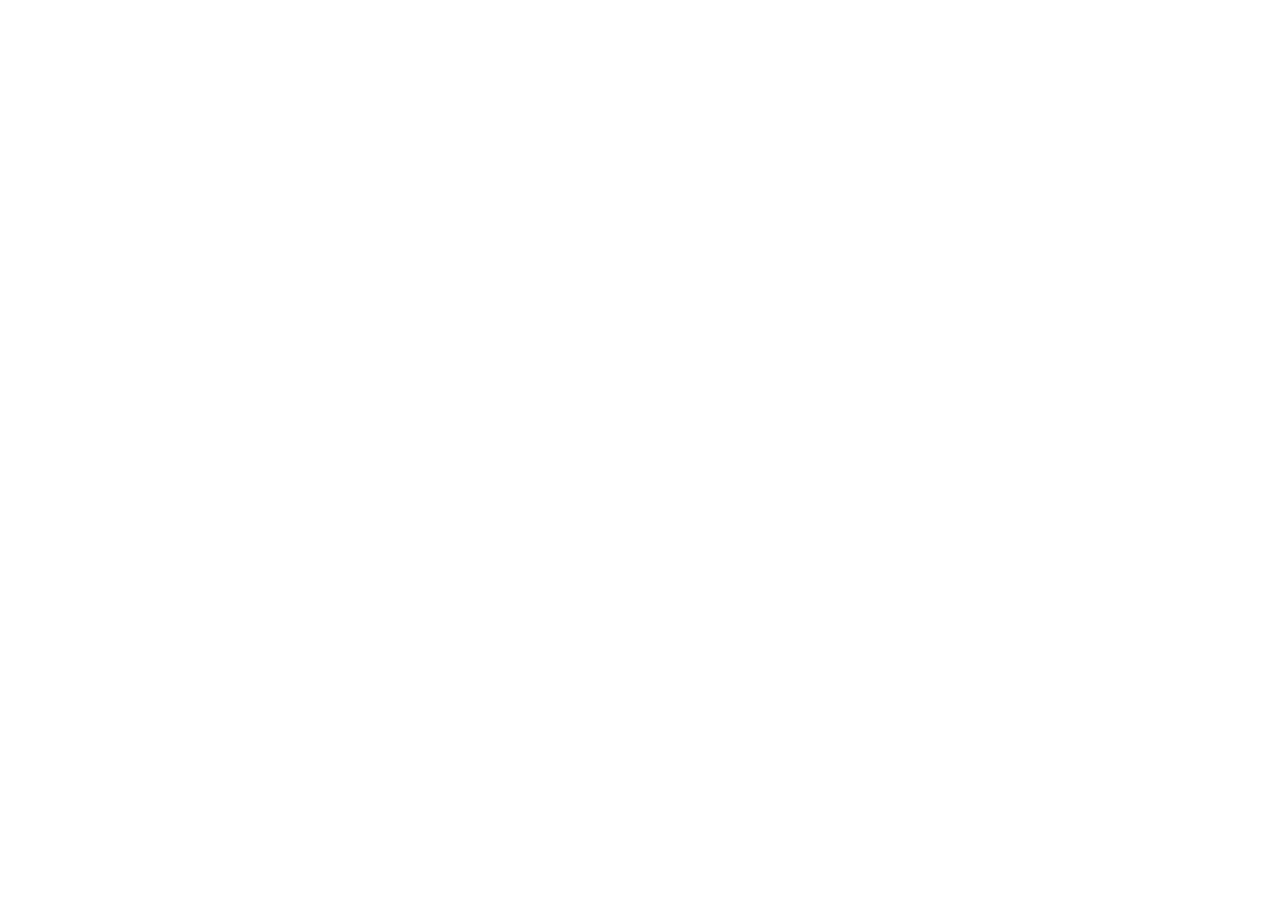
==== snake_game/index.html @ b0c4718a "snake game" ====
<!DOCTYPE html>
<html lang="ko">

<head>
    <meta charset="UTF-8">
    <meta name="viewport" content="width=device-width, initial-scale=1.0">
    <title>Snake Game</title>
    <link href="style.css" rel="stylesheet" />
</head>
<body>
    <script src="snake_game.js"></script>
</body>
</html>
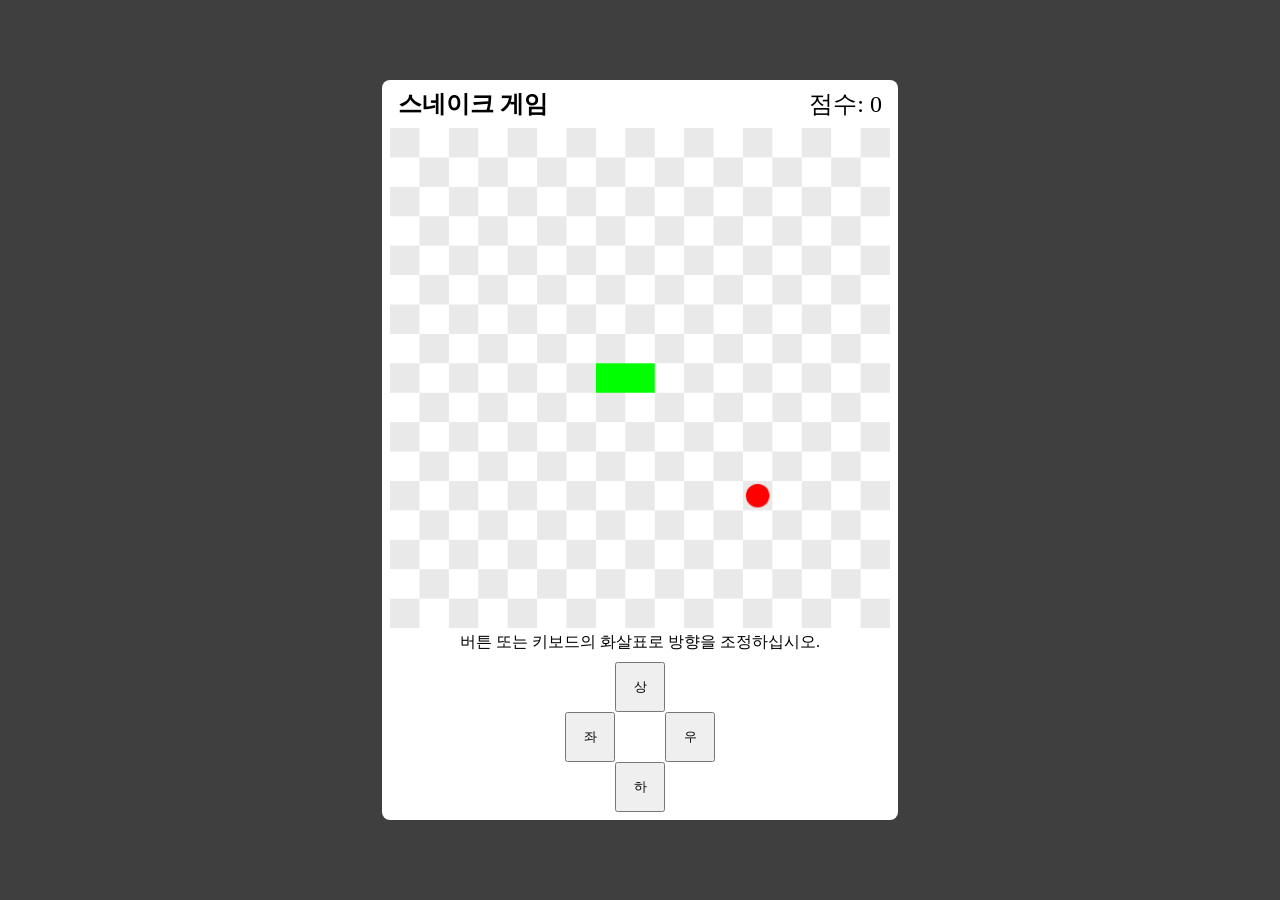
==== commit ed5f3c90: "snake update" ====
--- a/snake_game/index.html
+++ b/snake_game/index.html
@@ -4,10 +4,26 @@
 <head>
     <meta charset="UTF-8">
     <meta name="viewport" content="width=device-width, initial-scale=1.0">
-    <title>Snake Game</title>
+    <title>스네이크 게임</title>
     <link href="style.css" rel="stylesheet" />
 </head>
+
 <body>
+    <main>
+        <header>
+            <h1>스네이크 게임</h1>
+            <span>점수: 0</span>
+        </header>
+        <canvas width="510" height="510"></canvas>
+        <div>
+            버튼 또는 키보드의 화살표로 방향을 조정하십시오.
+            <button onclick="document.dispatchEvent(new KeyboardEvent('keydown', {key: 'ArrowUp'}))">상</button>
+            <button onclick="document.dispatchEvent(new KeyboardEvent('keydown', {key: 'ArrowRight'}))">우</button>
+            <button onclick="document.dispatchEvent(new KeyboardEvent('keydown', {key: 'ArrowDown'}))">하</button>
+            <button onclick="document.dispatchEvent(new KeyboardEvent('keydown', {key: 'ArrowLeft'}))">좌</button>
+        </div>
+    </main>
     <script src="snake_game.js"></script>
 </body>
+
 </html>
--- a/snake_game/style.css
+++ b/snake_game/style.css
@@ -0,0 +1,72 @@
+*{
+    margin: 0;
+    padding: 0;
+}
+
+html, body{
+    width: 100%;
+    height: 100%;
+    position: relative;
+    background-color: #3f3f3f;
+}
+
+main{
+    position: absolute;
+    top: 50%;
+    left: 50%;
+    transform: translate(-50%, -50%);
+    background-color: white;
+    border-radius: 8px;
+    padding: 0 8px 8px 8px;
+}
+
+header{
+    display: flex;
+    direction: row;
+    align-items: center;
+    justify-content: space-between;
+    padding: 8px;
+}
+
+h1, span{
+    font-size: x-large;
+}
+
+canvas{
+    width: 500px;
+    height: 500px;
+}
+
+div{
+    position: relative;
+    height: 180px;
+    text-align: center;
+}
+
+button{
+    position: absolute;
+    width: 50px;
+    height: 50px;
+}
+
+button:first-child{
+    top: 30px;
+    left: 50%;
+    transform: translateX(-25px);
+}
+
+button:nth-child(2){
+    top: 80px;
+    left: 50%;
+    transform: translateX(25px);
+}
+button:nth-child(3){
+    top: 130px;
+    left: 50%;
+    transform: translateX(-25px);
+}
+button:nth-child(4){
+    top: 80px;
+    left: 50%;
+    transform: translateX(-75px);
+}
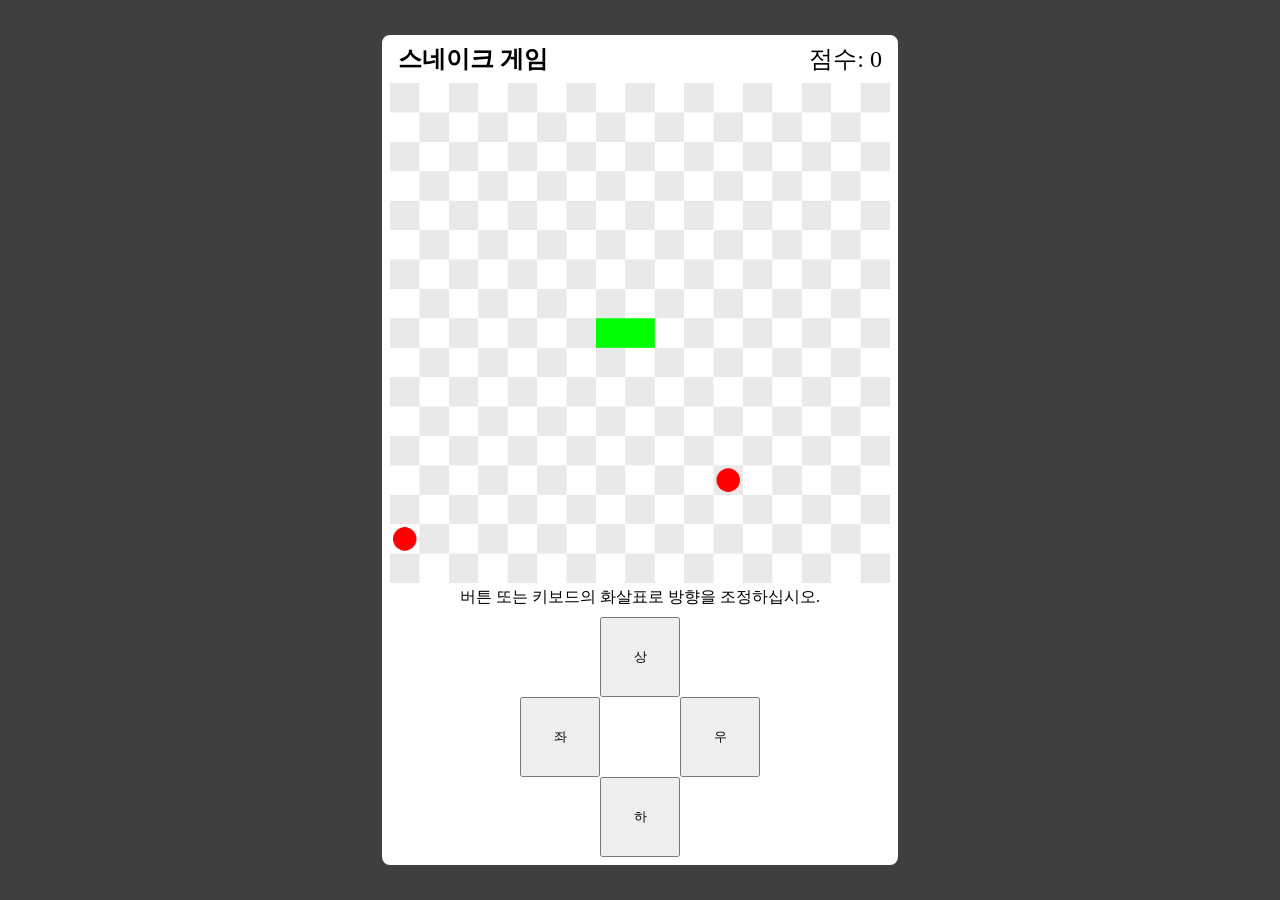
==== commit 91705aba: "sizing" ====
--- a/snake_game/index.html
+++ b/snake_game/index.html
@@ -14,7 +14,7 @@
             <h1>스네이크 게임</h1>
             <span>점수: 0</span>
         </header>
-        <canvas width="510" height="510"></canvas>
+        <canvas width="680" height="680"></canvas>
         <div>
             버튼 또는 키보드의 화살표로 방향을 조정하십시오.
             <button onclick="document.dispatchEvent(new KeyboardEvent('keydown', {key: 'ArrowUp'}))">상</button>
--- a/snake_game/style.css
+++ b/snake_game/style.css
@@ -3,18 +3,24 @@
     padding: 0;
 }
 
-html, body{
+::-webkit-scrollbar {
+    display: none;
+}
+
+body{
     width: 100%;
-    height: 100%;
+    height: 100vh;
     position: relative;
     background-color: #3f3f3f;
+    display: flex;
+    align-items: center;
+    justify-content: center;
 }
 
 main{
-    position: absolute;
-    top: 50%;
-    left: 50%;
-    transform: translate(-50%, -50%);
+    width: 100%;
+    max-width: 500px;
+    margin: 4px;
     background-color: white;
     border-radius: 8px;
     padding: 0 8px 8px 8px;
@@ -33,40 +39,39 @@
 }
 
 canvas{
-    width: 500px;
-    height: 500px;
+    width: 100%;
 }
 
 div{
     position: relative;
-    height: 180px;
+    height: 270px;
     text-align: center;
 }
 
 button{
     position: absolute;
-    width: 50px;
-    height: 50px;
+    width: 80px;
+    height: 80px;
 }
 
 button:first-child{
     top: 30px;
     left: 50%;
-    transform: translateX(-25px);
+    transform: translateX(-40px);
 }
 
 button:nth-child(2){
-    top: 80px;
+    top: 110px;
     left: 50%;
-    transform: translateX(25px);
+    transform: translateX(40px);
 }
 button:nth-child(3){
-    top: 130px;
+    top: 190px;
     left: 50%;
-    transform: translateX(-25px);
+    transform: translateX(-40px);
 }
 button:nth-child(4){
-    top: 80px;
+    top: 110px;
     left: 50%;
-    transform: translateX(-75px);
+    transform: translateX(-120px);
 }
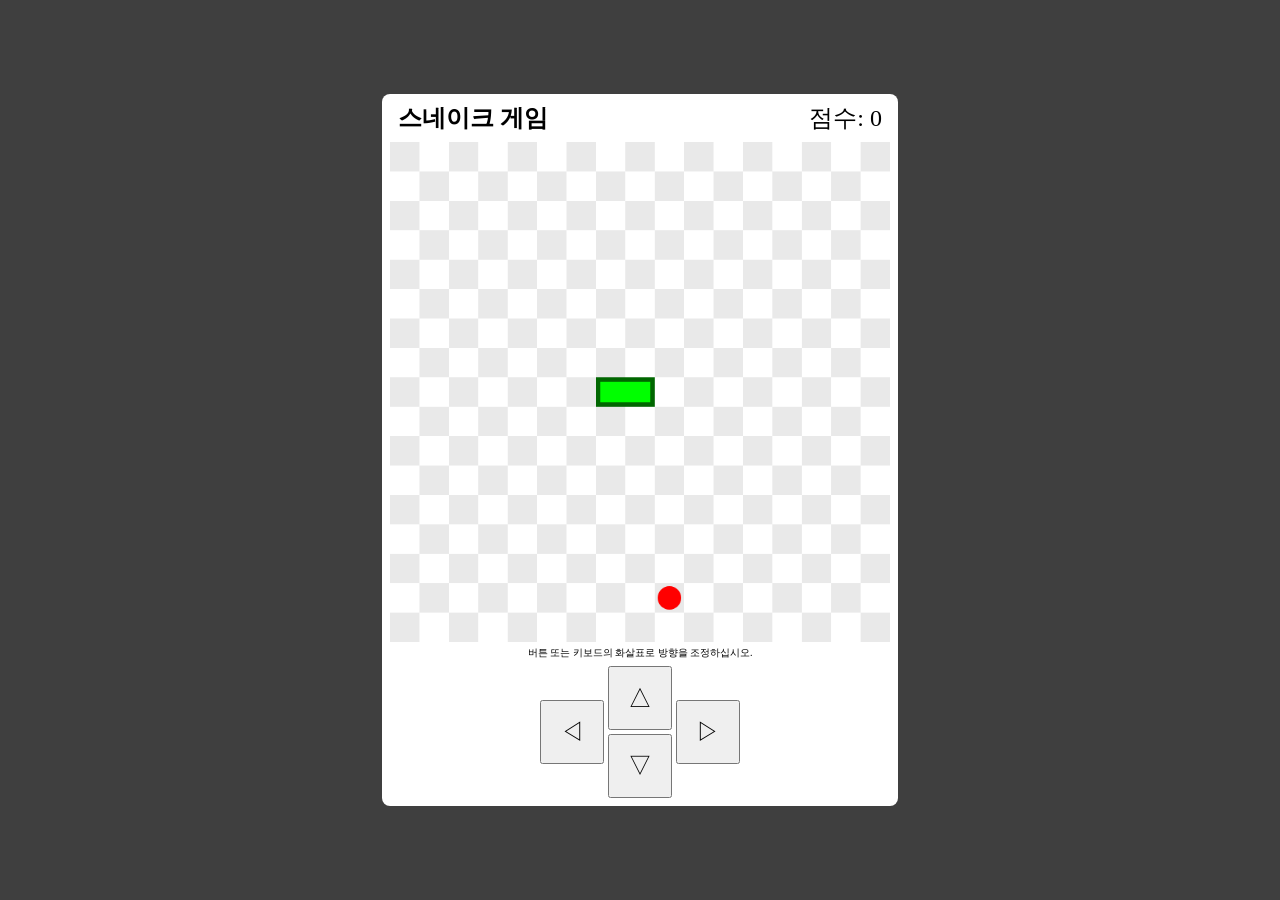
==== commit 0cdf6a7e: "snake detail" ====
--- a/snake_game/index.html
+++ b/snake_game/index.html
@@ -17,10 +17,10 @@
         <canvas width="680" height="680"></canvas>
         <div>
             버튼 또는 키보드의 화살표로 방향을 조정하십시오.
-            <button onclick="document.dispatchEvent(new KeyboardEvent('keydown', {key: 'ArrowUp'}))">상</button>
-            <button onclick="document.dispatchEvent(new KeyboardEvent('keydown', {key: 'ArrowRight'}))">우</button>
-            <button onclick="document.dispatchEvent(new KeyboardEvent('keydown', {key: 'ArrowDown'}))">하</button>
-            <button onclick="document.dispatchEvent(new KeyboardEvent('keydown', {key: 'ArrowLeft'}))">좌</button>
+            <button onclick="document.dispatchEvent(new KeyboardEvent('keydown', {key: 'ArrowUp'}))">△</button>
+            <button onclick="document.dispatchEvent(new KeyboardEvent('keydown', {key: 'ArrowRight'}))">▷</button>
+            <button onclick="document.dispatchEvent(new KeyboardEvent('keydown', {key: 'ArrowDown'}))">▽</button>
+            <button onclick="document.dispatchEvent(new KeyboardEvent('keydown', {key: 'ArrowLeft'}))">◁</button>
         </div>
     </main>
     <script src="snake_game.js"></script>
--- a/snake_game/style.css
+++ b/snake_game/style.css
@@ -44,34 +44,36 @@
 
 div{
     position: relative;
-    height: 270px;
+    height: 152px;
     text-align: center;
+    font-size: x-small;
 }
 
 button{
     position: absolute;
-    width: 80px;
-    height: 80px;
+    width: 64px;
+    height: 64px;
+    font-size: x-large;
 }
 
 button:first-child{
-    top: 30px;
+    top: 20px;
     left: 50%;
-    transform: translateX(-40px);
+    transform: translateX(-32px);
 }
 
 button:nth-child(2){
-    top: 110px;
+    top: 54px;
     left: 50%;
-    transform: translateX(40px);
+    transform: translateX(36px);
 }
 button:nth-child(3){
-    top: 190px;
+    top: 88px;
     left: 50%;
-    transform: translateX(-40px);
+    transform: translateX(-32px);
 }
 button:nth-child(4){
-    top: 110px;
+    top: 54px;
     left: 50%;
-    transform: translateX(-120px);
+    transform: translateX(-100px);
 }
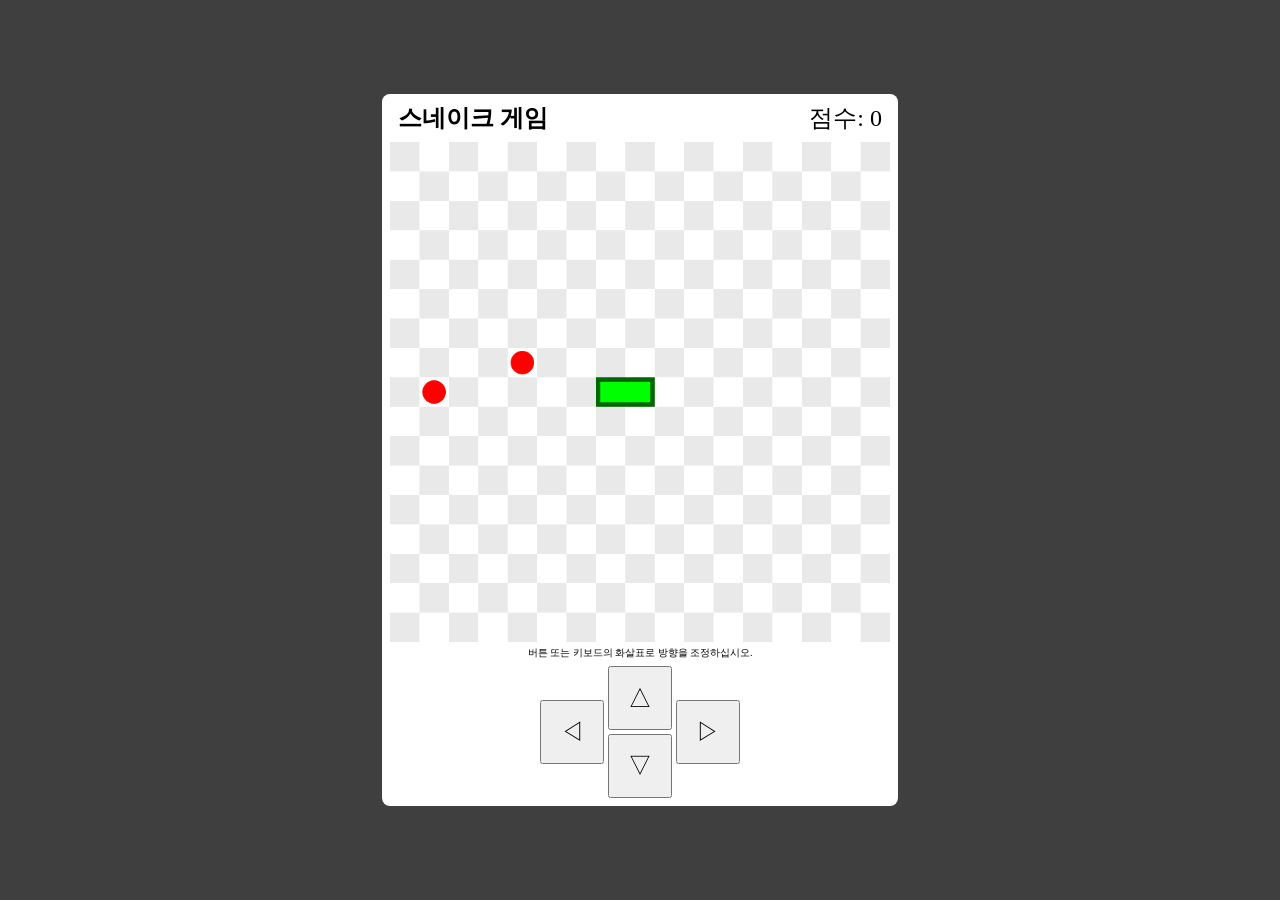
==== commit 631b394e: "update" ====
--- a/snake_game/index.html
+++ b/snake_game/index.html
@@ -17,10 +17,10 @@
         <canvas width="680" height="680"></canvas>
         <div>
             버튼 또는 키보드의 화살표로 방향을 조정하십시오.
-            <button onclick="document.dispatchEvent(new KeyboardEvent('keydown', {key: 'ArrowUp'}))">△</button>
-            <button onclick="document.dispatchEvent(new KeyboardEvent('keydown', {key: 'ArrowRight'}))">▷</button>
-            <button onclick="document.dispatchEvent(new KeyboardEvent('keydown', {key: 'ArrowDown'}))">▽</button>
-            <button onclick="document.dispatchEvent(new KeyboardEvent('keydown', {key: 'ArrowLeft'}))">◁</button>
+            <button>△</button>
+            <button>▷</button>
+            <button>▽</button>
+            <button>◁</button>
         </div>
     </main>
     <script src="snake_game.js"></script>
